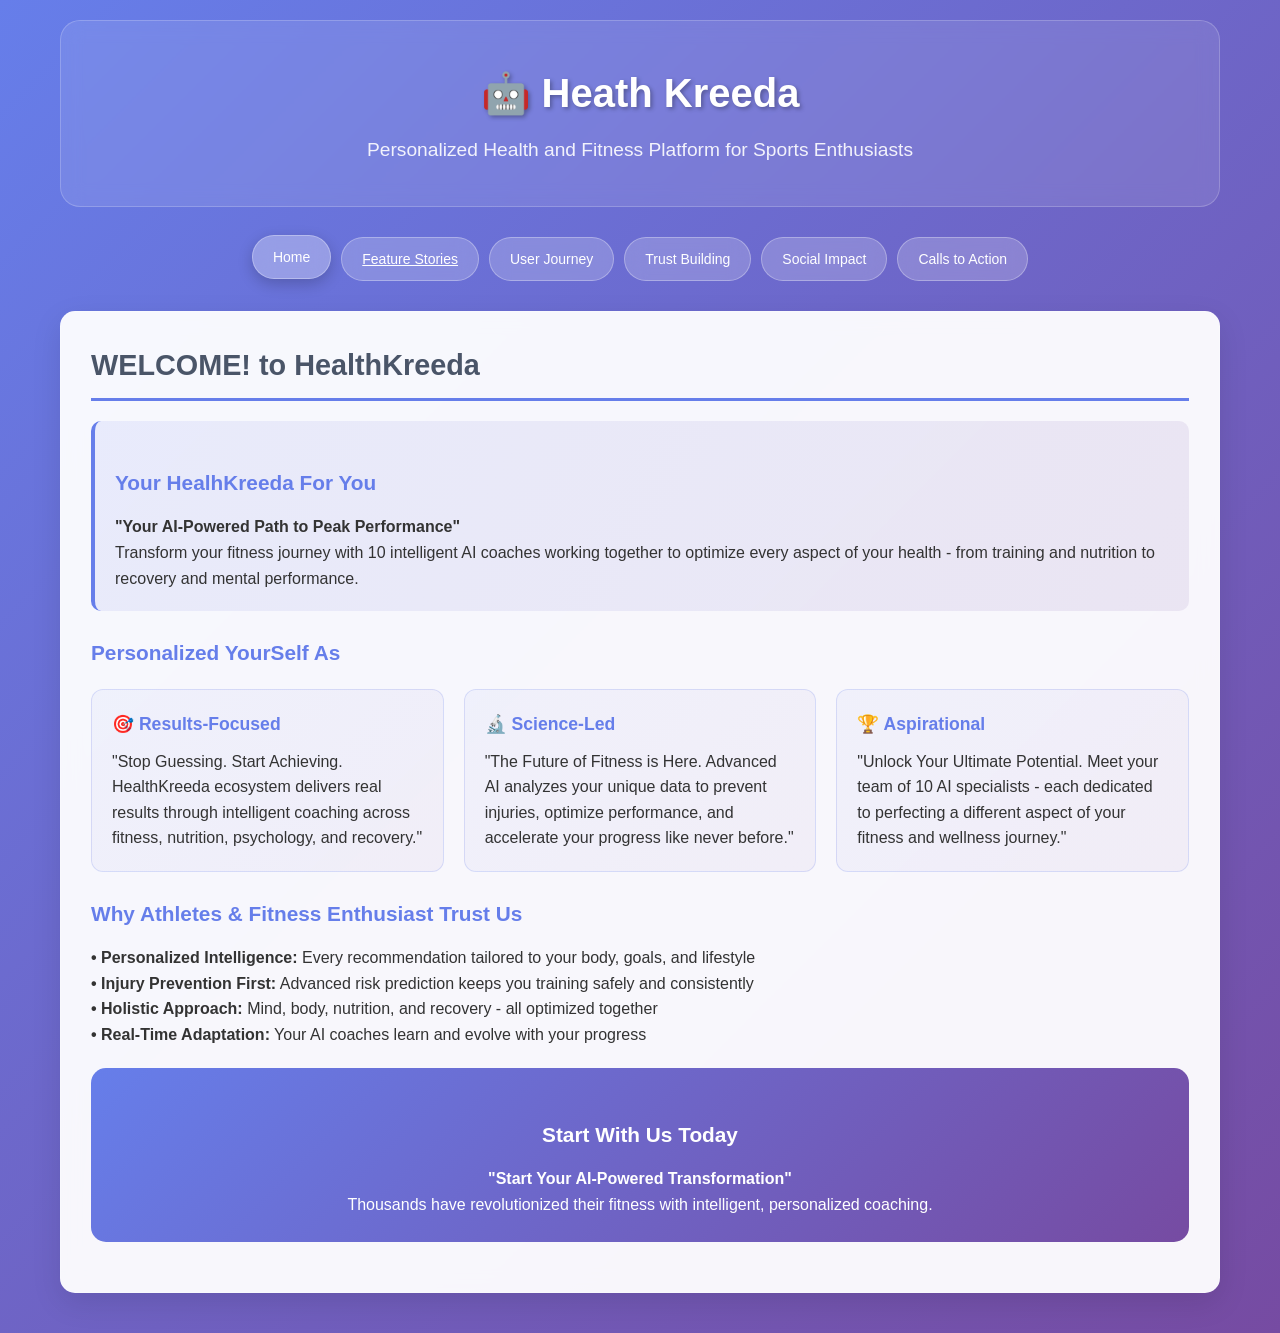
==== index.html @ 44bb7034 "final" ====
<!DOCTYPE html>
<html lang="en">
<head>
    <meta charset="UTF-8">
    <meta name="viewport" content="width=device-width, initial-scale=1.0">
    <title>AI Fitness Platform - Website Narratives</title>
    <style>
        * {
            margin: 0;
            padding: 0;
            box-sizing: border-box;
        }
        
        body {
            font-family: -apple-system, BlinkMacSystemFont, 'Segoe UI', Roboto, Oxygen, Ubuntu, Cantarell, sans-serif;
            line-height: 1.6;
            color: #333;
            background: linear-gradient(135deg, #667eea 0%, #764ba2 100%);
            min-height: 100vh;
        }
        
        .container {
            max-width: 1200px;
            margin: 0 auto;
            padding: 20px;
        }
        
        .header {
            text-align: center;
            color: white;
            margin-bottom: 30px;
            padding: 40px 20px;
            backdrop-filter: blur(10px);
            background: rgba(255, 255, 255, 0.1);
            border-radius: 20px;
            border: 1px solid rgba(255, 255, 255, 0.2);
        }
        
        .header h1 {
            font-size: 2.5em;
            font-weight: 700;
            margin-bottom: 10px;
            text-shadow: 2px 2px 4px rgba(0,0,0,0.3);
        }
        
        .header p {
            font-size: 1.2em;
            opacity: 0.9;
        }
        
        .navigation {
            display: flex;
            justify-content: center;
            flex-wrap: wrap;
            gap: 10px;
            margin-bottom: 30px;
        }
        
        .nav-btn {
            background: rgba(255, 255, 255, 0.2);
            color: white;
            border: 1px solid rgba(255, 255, 255, 0.3);
            padding: 10px 20px;
            border-radius: 25px;
            cursor: pointer;
            transition: all 0.3s ease;
            backdrop-filter: blur(10px);
            font-size: 14px;
        }
        
        .nav-btn:hover, .nav-btn.active {
            background: rgba(255, 255, 255, 0.3);
            transform: translateY(-2px);
            box-shadow: 0 5px 15px rgba(0,0,0,0.2);
        }
        
        .section {
            background: rgba(255, 255, 255, 0.95);
            margin-bottom: 20px;
            border-radius: 15px;
            padding: 30px;
            box-shadow: 0 10px 30px rgba(0,0,0,0.1);
            backdrop-filter: blur(10px);
            border: 1px solid rgba(255, 255, 255, 0.2);
            display: none;
        }
        
        .section.active {
            display: block;
            animation: fadeIn 0.5s ease;
        }
        
        @keyframes fadeIn {
            from { opacity: 0; transform: translateY(20px); }
            to { opacity: 1; transform: translateY(0); }
        }
        
        .section h2 {
            color: #4a5568;
            margin-bottom: 20px;
            font-size: 1.8em;
            border-bottom: 3px solid #667eea;
            padding-bottom: 10px;
        }
        
        .section h3 {
            color: #667eea;
            margin: 25px 0 15px 0;
            font-size: 1.3em;
        }
        
        .highlight {
            background: linear-gradient(120deg, rgba(102, 126, 234, 0.1) 0%, rgba(118, 75, 162, 0.1) 100%);
            padding: 20px;
            border-radius: 10px;
            margin: 20px 0;
            border-left: 4px solid #667eea;
        }
        
        .feature-grid {
            display: grid;
            grid-template-columns: repeat(auto-fit, minmax(300px, 1fr));
            gap: 20px;
            margin: 20px 0;
        }
        
        .feature-card {
            background: linear-gradient(135deg, rgba(102, 126, 234, 0.05) 0%, rgba(118, 75, 162, 0.05) 100%);
            padding: 20px;
            border-radius: 12px;
            border: 1px solid rgba(102, 126, 234, 0.2);
            transition: transform 0.3s ease;
        }
        
        .feature-card:hover {
            transform: translateY(-5px);
        }
        
        .feature-card h4 {
            color: #667eea;
            margin-bottom: 10px;
            font-size: 1.1em;
        }
        
        .cta-box {
            background: linear-gradient(135deg, #667eea 0%, #764ba2 100%);
            color: white;
            padding: 25px;
            border-radius: 15px;
            text-align: center;
            margin: 20px 0;
        }
        
        .cta-box h3 {
            color: white;
            margin-bottom: 15px;
        }
        
        .testimonial {
            background: rgba(102, 126, 234, 0.05);
            padding: 20px;
            border-radius: 10px;
            margin: 15px 0;
            border-left: 4px solid #764ba2;
            font-style: italic;
        }
        
        .stats {
            display: grid;
            grid-template-columns: repeat(auto-fit, minmax(150px, 1fr));
            gap: 15px;
            margin: 20px 0;
        }
        
        .stat {
            text-align: center;
            padding: 20px;
            background: linear-gradient(135deg, rgba(102, 126, 234, 0.1) 0%, rgba(118, 75, 162, 0.1) 100%);
            border-radius: 10px;
        }
        
        .stat-number {
            font-size: 2em;
            font-weight: bold;
            color: #667eea;
        }
        
        .stat-label {
            color: #666;
            font-size: 0.9em;
        }
        
        @media (max-width: 768px) {
            .header h1 { font-size: 2em; }
            .container { padding: 15px; }
            .section { padding: 20px; }
            .navigation { gap: 5px; }
            .nav-btn { padding: 8px 15px; font-size: 13px; }
        }
    </style>
</head>
<body>
    <div class="container">
        <div class="header">
            <h1>🤖 Heath Kreeda</h1>
            <p>Personalized Health and Fitness Platform for Sports Enthusiasts</p>
        </div>
        
        <div class="navigation">
            <button class="nav-btn active" onclick="showSection('hero', event)">Home</button>
            <a href="services.html" class="nav-btn">Feature Stories</a>
            <button class="nav-btn" onclick="showSection('journey', event)">User Journey</button>
            <button class="nav-btn" onclick="showSection('trust', event)">Trust Building</button>
            <button class="nav-btn" onclick="showSection('social', event)">Social Impact</button>
            <button class="nav-btn" onclick="showSection('cta', event)">Calls to Action</button>
            
        </div>

        <div id="hero" class="section active">
            <h2>WELCOME! to HealthKreeda</h2>
            
            <div class="highlight">
                <h3>Your HealhKreeda For You</h3>
                <p><strong>"Your AI-Powered Path to Peak Performance"</strong></p>
                <p>Transform your fitness journey with 10 intelligent AI coaches working together to optimize every aspect of your health - from training and nutrition to recovery and mental performance.</p>
            </div>

            <h3>Personalized YourSelf As</h3>
            <div class="feature-grid">
                <div class="feature-card">
                    <h4>🎯 Results-Focused</h4>
                    <p>"Stop Guessing. Start Achieving. HealthKreeda ecosystem delivers real results through intelligent coaching across fitness, nutrition, psychology, and recovery."</p>
                </div>
                <div class="feature-card">
                    <h4>🔬 Science-Led</h4>
                    <p>"The Future of Fitness is Here. Advanced AI analyzes your unique data to prevent injuries, optimize performance, and accelerate your progress like never before."</p>
                </div>
                <div class="feature-card">
                    <h4>🏆 Aspirational</h4>
                    <p>"Unlock Your Ultimate Potential. Meet your team of 10 AI specialists - each dedicated to perfecting a different aspect of your fitness and wellness journey."</p>
                </div>
            </div>

            <h3>Why Athletes & Fitness Enthusiast Trust Us</h3>
            <p><strong>• Personalized Intelligence:</strong> Every recommendation tailored to your body, goals, and lifestyle</p>
            <p><strong>• Injury Prevention First:</strong> Advanced risk prediction keeps you training safely and consistently</p>
            <p><strong>• Holistic Approach:</strong> Mind, body, nutrition, and recovery - all optimized together</p>
            <p><strong>• Real-Time Adaptation:</strong> Your AI coaches learn and evolve with your progress</p>

            <div class="cta-box">
                <h3>Start With Us Today</h3>
                <p><strong>"Start Your AI-Powered Transformation"</strong></p>
                <p>Thousands have revolutionized their fitness with intelligent, personalized coaching.</p>
            </div>
        </div>

        <div id="features" class="section">
            <h2>🔧 Feature Storytelling Framework</h2>
            <div class="feature-grid">
                <div class="feature-card">
                    <h4>🏋️ AI Fitness Coach</h4>
                    <p><strong>Story:</strong> "Meet your personal trainer who never sleeps, never judges, and knows exactly what you need."</p>
                    <p><strong>Benefit:</strong> Adaptive workouts that evolve with your progress across any sport or fitness goal.</p>
                </div>
                
                <div class="feature-card">
                    <h4>🍎 AI Nutrition Planner</h4>
                    <p><strong>Story:</strong> "Forget generic meal plans. Your AI nutritionist creates perfect fuel for YOUR body and goals."</p>
                    <p><strong>Benefit:</strong> Personalized nutrition that adapts to your training, preferences, and lifestyle.</p>
                </div>
                
                <div class="feature-card">
                    <h4>🧠 AI Psychology & Motivation</h4>
                    <p><strong>Story:</strong> "Your mental performance coach understands your mindset and keeps you mentally strong."</p>
                    <p><strong>Benefit:</strong> Breakthrough mental barriers with personalized motivation strategies.</p>
                </div>
                
                <div class="feature-card">
                    <h4>🛡️ AI Injury Risk Prediction</h4>
                    <p><strong>Story:</strong> "Stay ahead of injuries before they happen. Your AI guardian analyzes patterns you can't see."</p>
                    <p><strong>Benefit:</strong> Train with confidence knowing you're protected by predictive intelligence.</p>
                </div>
                
                <div class="feature-card">
                    <h4>⚕️ AI Injury-Free Training</h4>
                    <p><strong>Story:</strong> "Turn setbacks into comebacks. Your rehabilitation specialist designs the perfect recovery path."</p>
                    <p><strong>Benefit:</strong> Safe, effective training that works around limitations and accelerates healing.</p>
                </div>
                
                <div class="feature-card">
                    <h4>😴 AI Sleep & Recovery Coach</h4>
                    <p><strong>Story:</strong> "Recovery isn't rest - it's when you actually get stronger. Your AI ensures you're doing it right."</p>
                    <p><strong>Benefit:</strong> Optimize sleep and recovery for maximum performance gains.</p>
                </div>
                
                <div class="feature-card">
                    <h4>🎯 AI Sports Strategy Advisor</h4>
                    <p><strong>Story:</strong> "Every champion needs a game plan. Your AI strategist analyzes and optimizes your competitive approach."</p>
                    <p><strong>Benefit:</strong> Gain competitive advantage through data-driven strategy insights.</p>
                </div>
                
                <div class="feature-card">
                    <h4>📊 AI Social & Sentiment Analyzer</h4>
                    <p><strong>Story:</strong> "Understand how your environment affects your performance. Your AI reads the room so you can optimize it."</p>
                    <p><strong>Benefit:</strong> Leverage social dynamics and emotional intelligence for better results.</p>
                </div>
                
                <div class="feature-card">
                    <h4>📈 AI Habit & Progress Tracker</h4>
                    <p><strong>Story:</strong> "Success is built on consistent habits. Your AI tracks everything so you can focus on what matters."</p>
                    <p><strong>Benefit:</strong> Build lasting habits with intelligent tracking and behavioral insights.</p>
                </div>
                
                <div class="feature-card">
                    <h4>🎛️ AI Virtual Mentor Dashboard</h4>
                    <p><strong>Story:</strong> "Your mission control center. All 9 AI specialists report here with unified guidance and insights."</p>
                    <p><strong>Benefit:</strong> One dashboard that orchestrates your entire fitness ecosystem intelligently.</p>
                </div>
            </div>

            <div class="highlight">
                <h3>Feature Integration Story</h3>
                <p>"This isn't just 10 separate tools - it's 10 AI specialists working as one integrated team. Your Fitness Coach talks to your Nutrition Planner. Your Injury Predictor informs your Sleep Coach. Your Psychology Assistant aligns with your Progress Tracker. Together, they create a personalized fitness ecosystem that's uniquely yours."</p>
            </div>
        </div>

        <div id="journey" class="section">
            <h2>🛤️ User Journey Narratives</h2>
            
            <h3>The Transformation Story</h3>
            <div class="highlight">
                <p><strong>Before:</strong> "Scattered fitness apps. Generic advice. Constant injuries. Plateaus you can't break through. You're working hard but not getting the results you deserve."</p>
                
                <p><strong>During:</strong> "Your AI team analyzes your unique patterns, identifies what's holding you back, and creates a personalized roadmap. Every workout, meal, and recovery session is optimized for YOUR body and goals."</p>
                
                <p><strong>After:</strong> "You're stronger, faster, and injury-free. You've broken through plateaus you thought were permanent. Most importantly, you understand your body better than ever before."</p>
            </div>

            <h3>Day-in-the-Life Scenarios</h3>
            
            <div class="testimonial">
                <p><strong>The Busy Professional:</strong> "Sarah checks her dashboard at 6 AM. Her Sleep Coach analyzed her rest quality and adjusted today's workout intensity. Her Nutrition Planner prepped a quick breakfast that fuels her morning run. By lunch, her Progress Tracker shows she's ahead of schedule on her marathon goal."</p>
            </div>
            
            <div class="testimonial">
                <p><strong>The Comeback Athlete:</strong> "After his knee injury, Mike thought competitive sports were over. His AI Rehabilitation Coach designed a safe return program, while his Injury Predictor ensures he never re-injures. Six months later, he's back on the field - stronger and smarter than before."</p>
            </div>
            
            <div class="testimonial">
                <p><strong>The Fitness Beginner:</strong> "Emma was overwhelmed by conflicting fitness advice. Her AI team simplified everything - one app, one plan, one clear path forward. Her Psychology Coach keeps her motivated while her Habit Tracker celebrates every small win."</p>
            </div>

            <h3>Problem-Solution Narrative Arc</h3>
            <p><strong>Problem:</strong> Fitness is complicated, personal, and constantly changing. Generic solutions fail because they ignore your unique needs, limitations, and goals.</p>
            
            <p><strong>Agitation:</strong> You've tried multiple apps, conflicting advice, and one-size-fits-all programs. You're frustrated by injuries, plateaus, and lack of real progress despite your efforts.</p>
            
            <p><strong>Solution:</strong> An integrated AI ecosystem that understands YOU - your body, your mind, your lifestyle, your goals. Ten specialized AI coaches working together to create a truly personalized fitness experience.</p>
        </div>

        <div id="trust" class="section">
            <h2>🛡️ Trust Building Content</h2>
            
            <h3>Scientific Foundation</h3>
            <div class="highlight">
                <p>"Built on validated sports science, exercise physiology, and behavioral psychology research. Our AI models are trained on peer-reviewed studies and real-world performance data from thousands of athletes and fitness enthusiasts."</p>
            </div>

            <h3>Safety & Privacy</h3>
            <p><strong>• Your Data, Your Control:</strong> All personal health information stays encrypted and private</p>
            <p><strong>• Injury Prevention First:</strong> Conservative recommendations prioritize long-term health over short-term gains</p>
            <p><strong>• Medical Professional Approved:</strong> Developed with sports medicine doctors and certified trainers</p>
            <p><strong>• Transparent AI:</strong> Understand why your AI coaches make each recommendation</p>

            <h3>Credibility Markers</h3>
            <div class="stats">
                <div class="stat">
                    <div class="stat-number">10,000+</div>
                    <div class="stat-label">Hours of Training Data</div>
                </div>
                <div class="stat">
                    <div class="stat-number">95%</div>
                    <div class="stat-label">Injury Prediction Accuracy</div>
                </div>
                <div class="stat">
                    <div class="stat-number">3x</div>
                    <div class="stat-label">Faster Goal Achievement</div>
                </div>
                <div class="stat">
                    <div class="stat-number">24/7</div>
                    <div class="stat-label">AI Coach Availability</div>
                </div>
            </div>

            <h3>About Us Story</h3>
            <div class="highlight">
                <p>"Founded by sports scientists, AI researchers, and former athletes who were frustrated by the disconnect between cutting-edge sports science and accessible fitness tools. We believe everyone deserves personalized, intelligent coaching - not just elite athletes with teams of specialists."</p>
            </div>
        </div>

        <div id="social" class="section">
            <h2>👥 Social Impact & Testimonials</h2>
            
            <h3>User Success Stories</h3>
            
            <div class="testimonial">
                <p>"Training and recovery are everything in cricket. When I started using Health Kreeda, I was amazed at how useful it is — from personalized fitness plans to injury tracking and nutrition tips, it feels like I always have a coach by my side. It has genuinely helped me stay consistent and improve my game. For any sportsperson, this platform is a big advantage." - <strong>Harsh Agnihotri , Cricket Professional</strong></p>
            </div>
            
            <div class="testimonial">
                <p>"Yoga has always been about balance — body, mind, and lifestyle. With Health Kreeda, I’ve found a platform that truly supports that balance. From personalized wellness plans to injury prevention and nutrition guidance, it has been so useful in deepening my practice and keeping me consistent every day. For anyone serious about health, this is a wonderful companion." - <strong>Vaishnavi Pathak , Professional Yoga Enthusiast</strong></p>
            </div>
            
            <div class="testimonial">
                <p>"Tennis demands agility, stamina, and focus. With Health Kreeda, I finally have a training companion that understands all three. The AI coaches give me customized drills, recovery advice, and nutrition guidance that actually fit my game. It’s been really useful in keeping me sharper and stronger on the court." - <strong>Harsh Ahelleya , State Tennis Player</strong></p>
            </div>

            <h3>Community Impact</h3>
            <div class="stats">
                <div class="stat">
                    <div class="stat-number">1000+</div>
                    <div class="stat-label">Active Users</div>
                </div>
                <div class="stat">
                    <div class="stat-number">10K+</div>
                    <div class="stat-label">Workouts Completed</div>
                </div>
                <div class="stat">
                    <div class="stat-number">85%</div>
                    <div class="stat-label">Achieve Goals Faster</div>
                </div>
                <div class="stat">
                    <div class="stat-number">4.9★</div>
                    <div class="stat-label">User Rating</div>
                </div>
            </div>

            <h3>Expert Endorsements</h3>
            <div class="highlight">
                <p>"Fitness is the foundation of my game, and I’ve always believed in pushing limits the right way. Health Kreeda is a platform that reflects the same philosophy — helping athletes and fitness enthusiasts train smarter, recover faster, and stay injury-free. I strongly recommend it to anyone who wants to take their health and performance seriously." - <strong>Virat Kohli , Indian Cricketer(Captain)</strong></p>
            </div>
        </div>

        <div id="cta" class="section">
            <h2>🎯 Call-to-Action Strategy</h2>
            
            <h3>Primary CTAs by Page Type</h3>
            
            <div class="feature-grid">
                <div class="feature-card">
                    <h4>🏠 Homepage</h4>
                    <p><strong>Primary:</strong> "Start Your AI-Powered Journey"</p>
                    <p><strong>Secondary:</strong> "See How It Works"</p>
                    <p><strong>Risk Reversal:</strong> "Try Free for 14 Days"</p>
                </div>
                
                <div class="feature-card">
                    <h4>🔧 Features Pages</h4>
                    <p><strong>Primary:</strong> "Experience [Feature Name]"</p>
                    <p><strong>Secondary:</strong> "View All Features"</p>
                    <p><strong>Risk Reversal:</strong> "No Credit Card Required"</p>
                </div>
                
                <div class="feature-card">
                    <h4>💰 Pricing Page</h4>
                    <p><strong>Primary:</strong> "Begin Transformation"</p>
                    <p><strong>Secondary:</strong> "Talk to Our Team"</p>
                    <p><strong>Risk Reversal:</strong> "30-Day Money-Back Guarantee"</p>
                </div>
                
                <div class="feature-card">
                    <h4>📖 About/Story</h4>
                    <p><strong>Primary:</strong> "Join Our Mission"</p>
                    <p><strong>Secondary:</strong> "Meet the Team"</p>
                    <p><strong>Risk Reversal:</strong> "Free Consultation"</p>
                </div>
            </div>

            <h3>Urgency & Scarcity Elements</h3>
            <p><strong>• Limited Beta Access:</strong> "Join the first 1,000 users to access our complete AI ecosystem"</p>
            <p><strong>• Seasonal Urgency:</strong> "Start your transformation now - summer/New Year/competition season is coming"</p>
            <p><strong>• Progress Urgency:</strong> "Every day without personalized coaching is a day of wasted potential"</p>

            <h3>CTA Supporting Messages</h3>
            <div class="cta-box">
                <h3>Trust Builders</h3>
                <p>✓ Used by 50,000+ fitness enthusiasts</p>
                <p>✓ Scientifically validated approach</p>
                <p>✓ No long-term contracts</p>
                <p>✓ Cancel anytime</p>
            </div>

            <div class="cta-box">
                <h3>Value Reinforcement</h3>
                <p>"Get the equivalent of a personal trainer, nutritionist, sports psychologist, and injury prevention specialist - all powered by AI and available 24/7."</p>
            </div>
        </div>
    </div>

    <script>
    function showSection(sectionId, event) {
        // Hide all sections
        const sections = document.querySelectorAll('.section');
        sections.forEach(section => section.classList.remove('active'));
        
        // Remove active class from all buttons
        const buttons = document.querySelectorAll('.nav-btn');
        buttons.forEach(button => button.classList.remove('active'));
        
        // Show selected section
        document.getElementById(sectionId).classList.add('active');
        
        // Add active class to clicked button
        event.target.classList.add('active');
    }

    // Add smooth scrolling to top when switching sections
    document.addEventListener('DOMContentLoaded', function() {
        const navButtons = document.querySelectorAll('.nav-btn');
        navButtons.forEach(button => {
            button.addEventListener('click', function(e) {
                window.scrollTo({ top: 0, behavior: 'smooth' });
            });
        });
    });
</script>

</body>
</html>
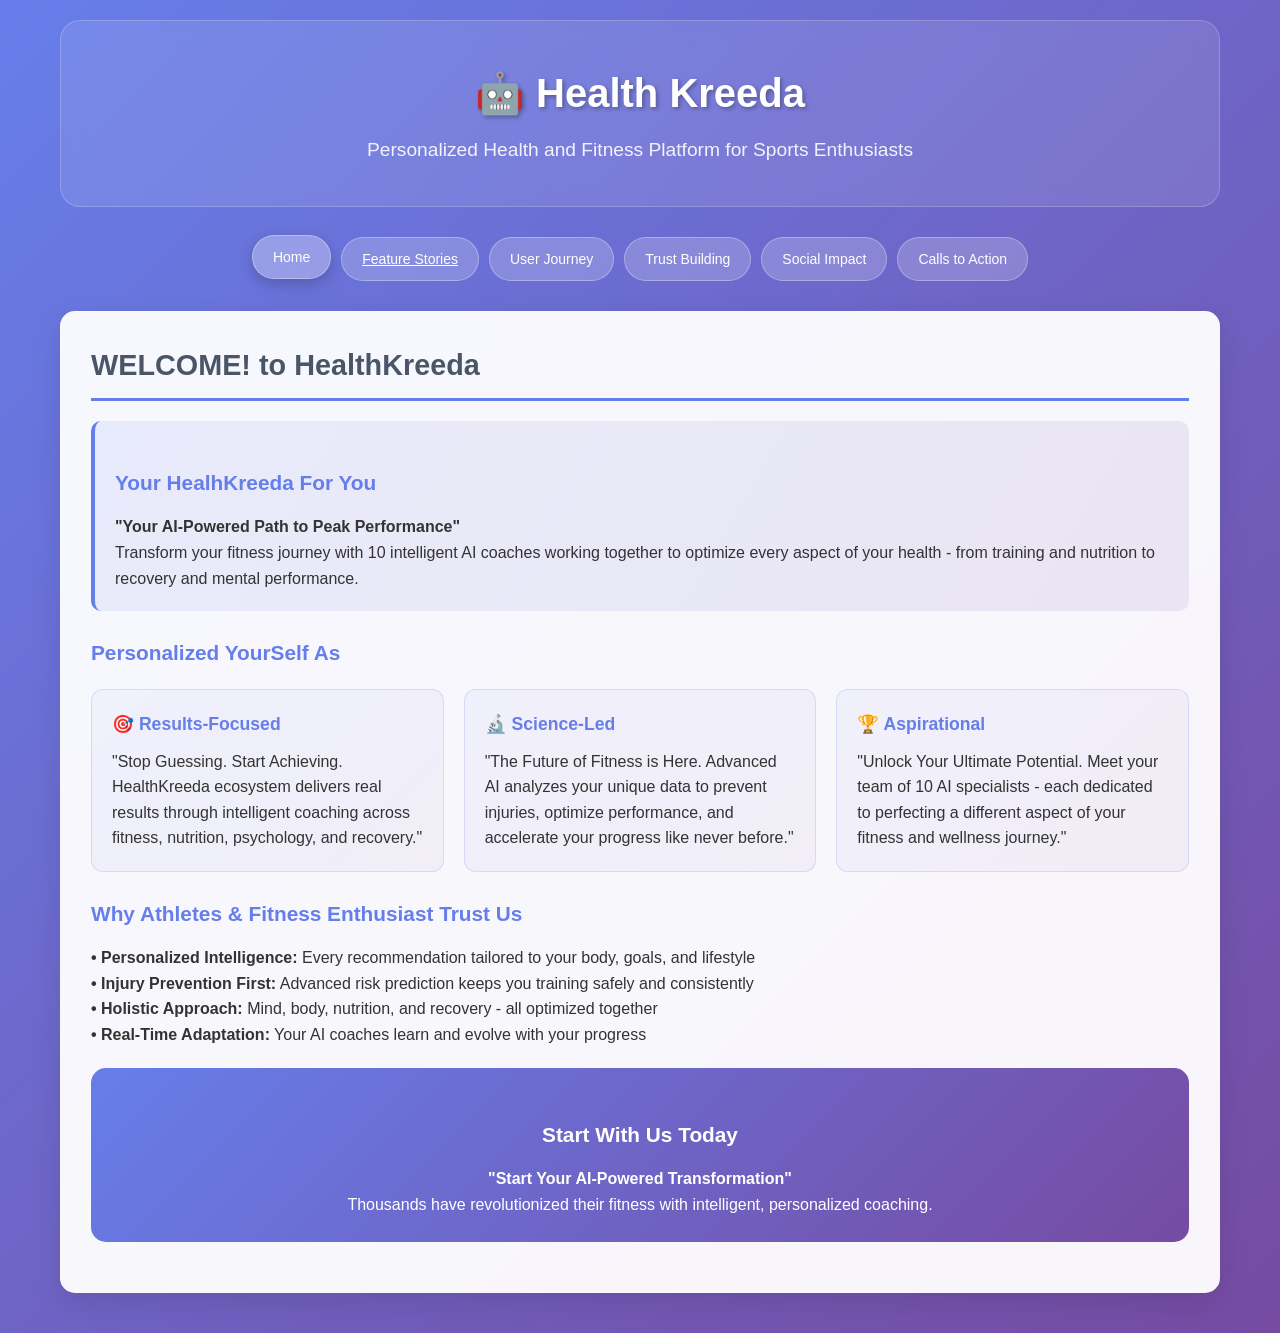
==== commit f7e9fa62: "Update index.html" ====
--- a/index.html
+++ b/index.html
@@ -202,7 +202,7 @@
 <body>
     <div class="container">
         <div class="header">
-            <h1>🤖 Heath Kreeda</h1>
+            <h1>🤖 Health Kreeda</h1>
             <p>Personalized Health and Fitness Platform for Sports Enthusiasts</p>
         </div>
         
@@ -526,4 +526,4 @@
 </script>
 
 </body>
-</html>+</html>
